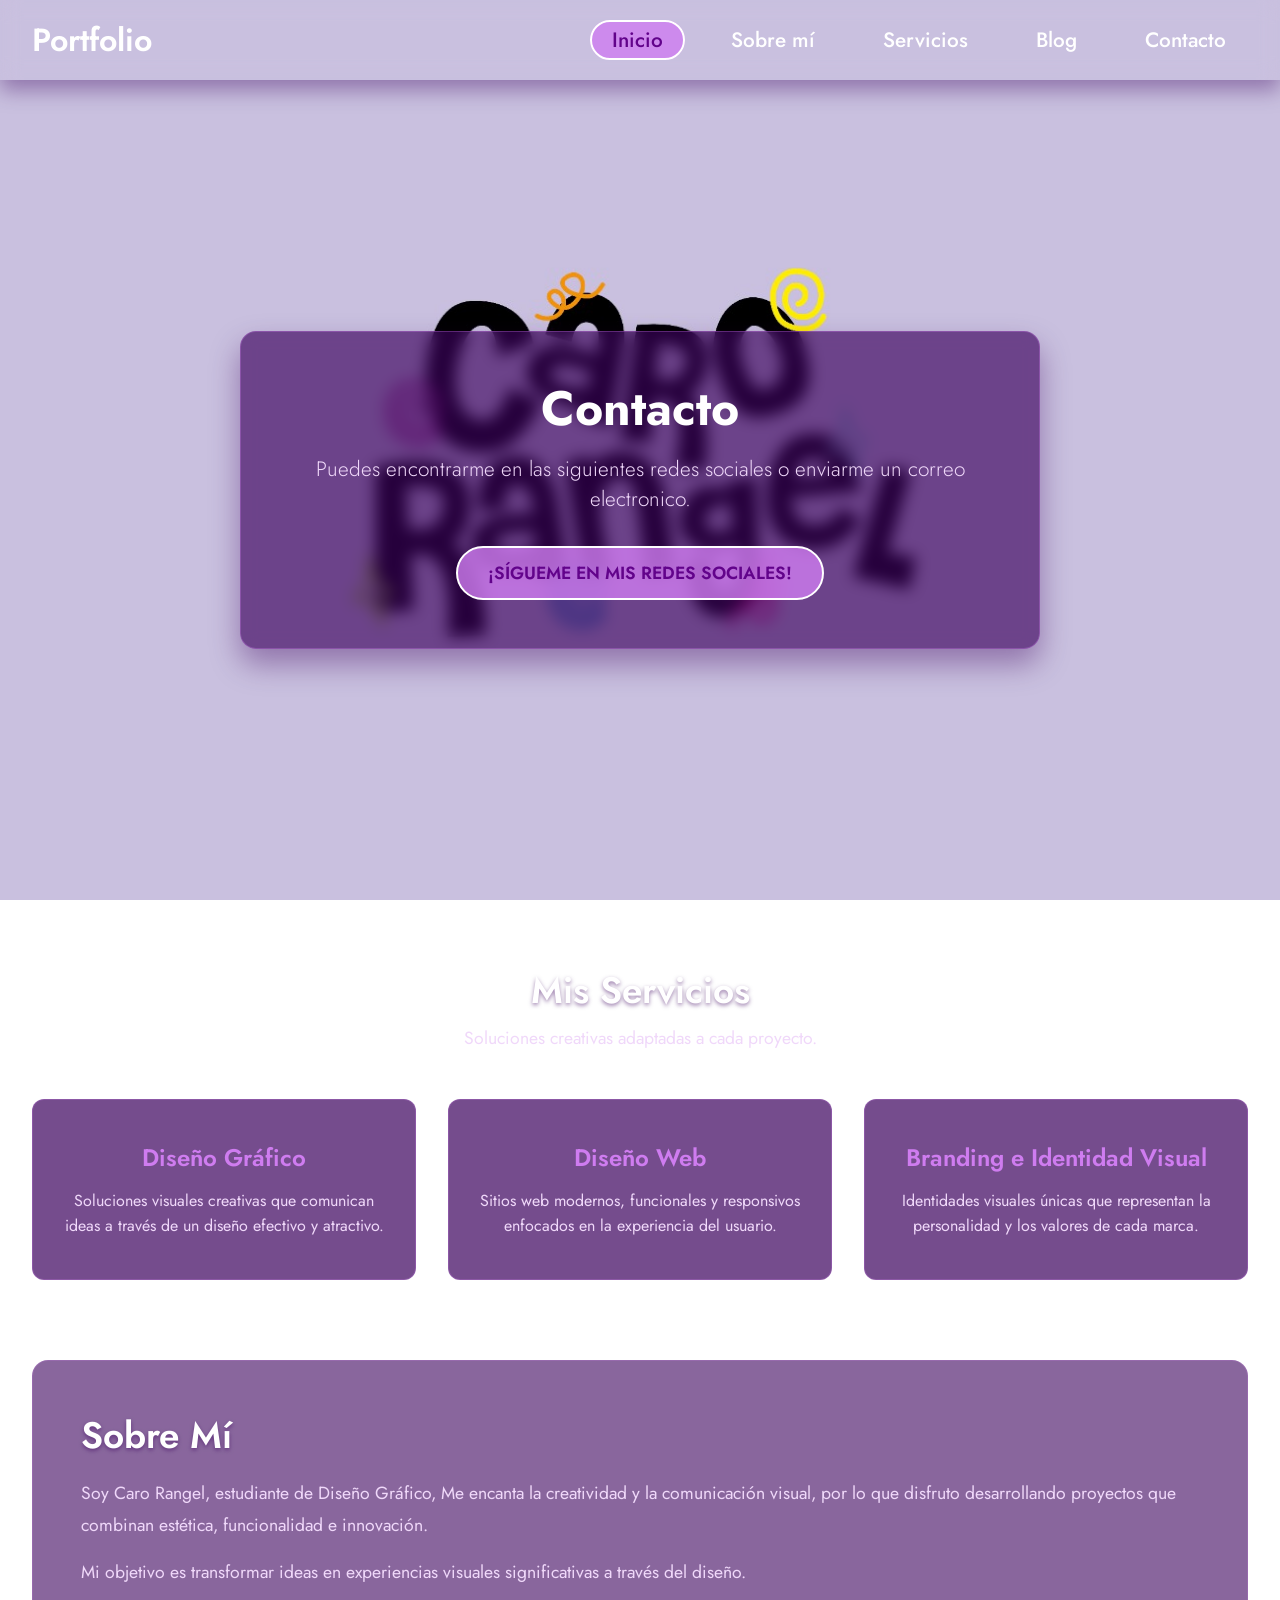
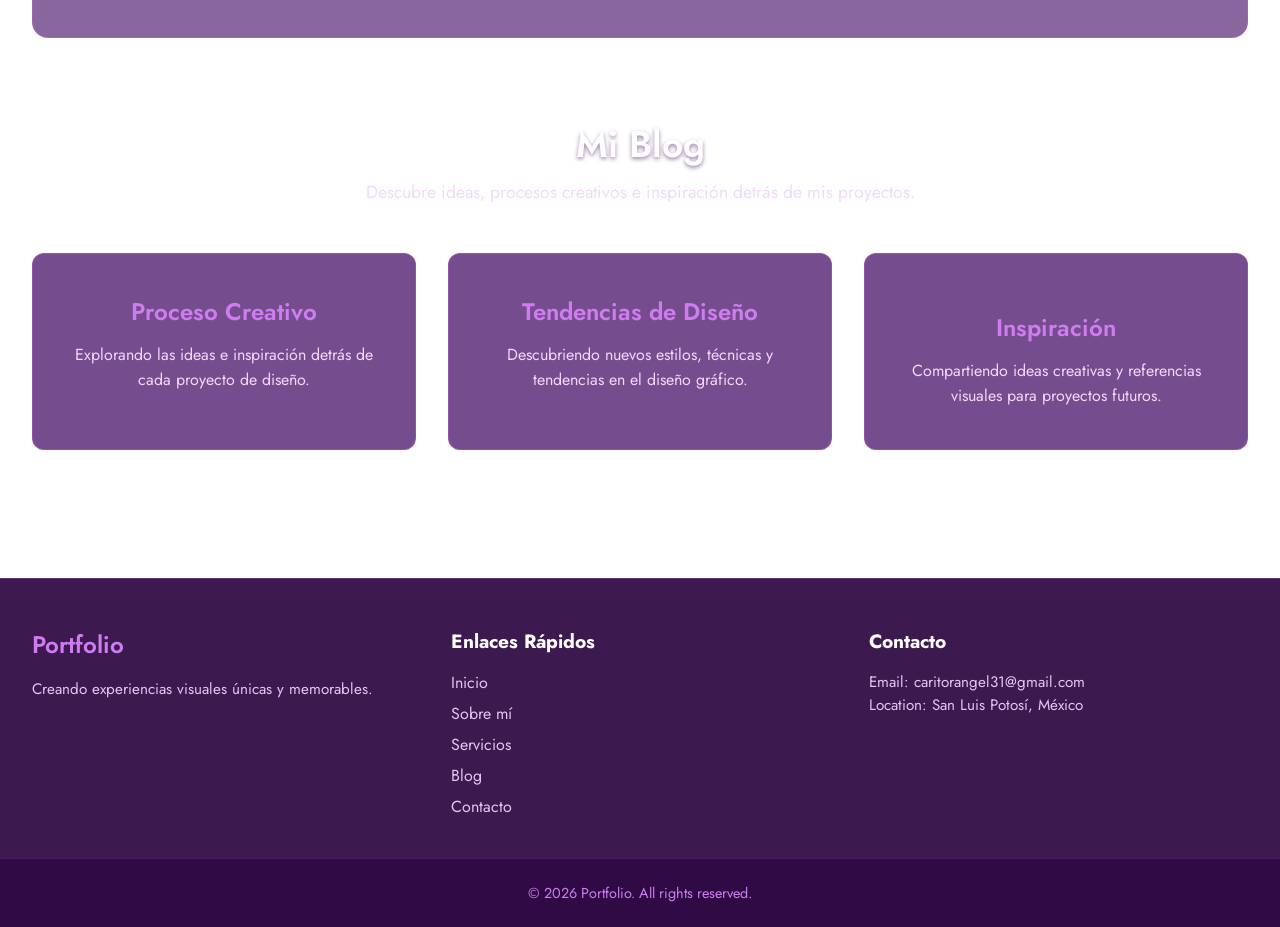
==== contacto.html @ d1299d4a "CONTACTO" ====
<!DOCTYPE html>
<html lang="en">

<head>
    <meta charset="UTF-8">
    <meta name="viewport" content="width=device-width, initial-scale=1.0">
    <title>Portfolio</title>

    <!-- Hoja de estilos -->
    <link rel="stylesheet" href="style.css">
</head>

<body>

    <!-- ==========================================
         HEADER / ENCABEZADO
         Navegación y presentación principal
         ========================================== -->
    <header class="site-header">

        <!-- BARRA DE NAVEGACIÓN -->
        <nav class="navbar">
            <div class="navbar-container">

                <!-- Logotipo -->
                <a href="index.html" class="navbar-logo">Portfolio</a>

                <!-- Menú hamburguesa -->
                <button class="navbar-toggle"
                        aria-label="Abrir menú"
                        aria-expanded="false"
                        aria-controls="navbar-menu">
                    <span class="bar"></span>
                    <span class="bar"></span>
                    <span class="bar"></span>
                </button>

                <!-- Menú principal -->
                <ul class="navbar-menu" id="navbar-menu">
                    <li><a href="#home" class="active">Inicio</a></li>
                    <li><a href="#about">Sobre mí</a></li>
                    <li><a href="#services">Servicios</a></li>
                    <li><a href="#blog">Blog</a></li>
                    <li><a href="#contact">Contacto</a></li>
                </ul>

            </div>
        </nav>

        <!-- SECCIÓN HERO -->
        <div id="home" class="hero-container">
            <div class="hero-content">

                <h1 class="hero-title">Contacto</h1>

                <p class="hero-subtitle">
                   Puedes encontrarme en las siguientes redes sociales o enviarme un correo electronico.
                </p>

                <a href="#services" class="hero-btn">
                    ¡SÍGUEME EN MIS REDES SOCIALES!
                </a>

            </div>
        </div>

    </header>


    <!-- ==========================================
         MAIN / CONTENIDO PRINCIPAL
         ========================================== -->
    <main class="main-content">

        <!-- SECCIÓN DE SERVICIOS -->
        <section id="services" class="content-section">

            <div class="section-header">
                <h2 class="section-title">Mis Servicios</h2>

                <p class="section-description">
                    Soluciones creativas adaptadas a cada proyecto.
                </p>
            </div>

            <!-- Cuadrícula de tarjetas -->
            <div class="cards-grid">

                <!-- Tarjeta 1 -->
                <article class="card">
                

                    <h3 class="card-title">Diseño Gráfico</h3>

                    <p class="card-text">
                        Soluciones visuales creativas que comunican
                        ideas a través de un diseño efectivo y atractivo.
                    </p>
                </article>

                <!-- Tarjeta 2 -->
                <article class="card">
                   

                    <h3 class="card-title">Diseño Web</h3>

                    <p class="card-text">
                        Sitios web modernos, funcionales y responsivos
                        enfocados en la experiencia del usuario.
                    </p>
                </article>

                <!-- Tarjeta 3 -->
                <article class="card">
        

                    <h3 class="card-title">Branding e Identidad Visual</h3>

                    <p class="card-text">
                        Identidades visuales únicas que representan
                        la personalidad y los valores de cada marca.
                    </p>
                </article>

            </div>
        </section>


        <!-- SECCIÓN ABOUT -->
        <section id="about" class="content-section about-section">

            <div class="about-container">

                <div class="about-text">

                    <h2 class="section-title">Sobre Mí</h2>

                    <p>
                        Soy Caro Rangel, estudiante de Diseño Gráfico,
                        Me encanta la creatividad y la comunicación visual, por lo que disfruto desarrollando proyectos que combinan
                        estética, funcionalidad e innovación.
                    </p>

                    <p>
                        Mi objetivo es transformar ideas en experiencias visuales significativas
                        a través del diseño.
                    </p>

                </div>

                </div>

            </div>
        </section>


        <!-- SECCIÓN BLOG -->
        <section id="blog" class="content-section">

            <div class="section-header">

                <h2 class="section-title">Mi Blog</h2>

                <p class="section-description">
                    Descubre ideas, procesos creativos e
                    inspiración detrás de mis proyectos.
                </p>

            </div>

            <div class="cards-grid">

                <article class="card">
                

                    <h3 class="card-title">Proceso Creativo</h3>

                    <p class="card-text">
                        Explorando las ideas e inspiración
                        detrás de cada proyecto de diseño.
                    </p>
                </article>

                <article class="card">
            

                    <h3 class="card-title">Tendencias de Diseño</h3>

                    <p class="card-text">
                        Descubriendo nuevos estilos, técnicas
                        y tendencias en el diseño gráfico.
                    </p>
                </article>

                <article class="card">
                    <div class="card-icon"></div>

                    <h3 class="card-title">Inspiración</h3>

                    <p class="card-text">
                        Compartiendo ideas creativas y referencias visuales
                        para proyectos futuros.
                    </p>
                </article>

            </div>

        </section>

    </main>


    <!-- ==========================================
         FOOTER / PIE DE PÁGINA
         ========================================== -->
    <footer id="contact" class="site-footer">

        <div class="footer-container">

            <!-- Columna 1: Marca -->
            <div class="footer-col">

                <h4 class="footer-brand">Portfolio</h4>

                <p class="footer-desc">
                    Creando experiencias visuales únicas y memorables.
                </p>

            </div>

            <!-- Columna 2: Navegación -->
            <div class="footer-col">

                <h5 class="footer-heading">Enlaces Rápidos</h5>

                <ul class="footer-links">
                    <li><a href="#home">Inicio</a></li>
                    <li><a href="#about">Sobre mí</a></li>
                    <li><a href="#services">Servicios</a></li>
                    <li><a href="#blog">Blog</a></li>
                    <li><a href="#contact">Contacto</a></li>
                </ul>

            </div>

            <!-- Columna 3: Contacto -->
            <div class="footer-col">

                <h5 class="footer-heading">Contacto</h5>

                <p>Email: caritorangel31@gmail.com</p>
                <p>Location: San Luis Potosí, México</p>

            </div>

        </div>

        <!-- Derechos de autor -->
        <div class="footer-bottom">
            <p>&copy; 2026 Portfolio. All rights reserved.</p>
        </div>

    </footer>

    <!-- Archivo JavaScript -->
    <script src="script.js"></script>

</body>
</html>
---- style.css ----
/* ==========================================================================
   IMPORTACIÓN DE FUENTES Y CONFIGURACIÓN GLOBAL
========================================================================== */

@import url('https://fonts.googleapis.com/css2?family=Jost:ital,wght@0,100..900;1,100..900&display=swap');

* {
    margin: 0;
    padding: 0;
    box-sizing: border-box;
}

html {
    scroll-behavior: smooth;
    scroll-padding-top: 90px;
}

body {
    font-family: "Jost", serif;
    min-height: 100vh;
    background: url(./images/background.jpeg) no-repeat center center/cover fixed;
    /*color: #ffffff;*/
}

/* ==========================================================================
   BARRA DE NAVEGACIÓN
========================================================================== */

.navbar {
    display: flex;
    align-items: center;
    justify-content: center;
    height: 80px;
    width: 100%;
    position: sticky;
    top: 0;
    background: transparent;
    box-shadow: 0 10px 20px rgba(59, 1, 93, 0.396);
    backdrop-filter: blur(10px);
    -webkit-backdrop-filter: blur(10px);
    z-index: 999;
}

.navbar-container {
    display: flex;
    align-items: center;
    justify-content: space-between;
    width: 100%;
    padding: 0 2rem;
    max-width: 1600px;
}

.navbar-logo {
    font-size: 2rem;
    font-weight: 600;
    color: #fff;
    text-decoration: none;
    cursor: pointer;
}

.navbar-container .navbar-menu {
    display: flex;
    text-align: center;
    gap: 1.5rem;
    list-style: none;
}

.navbar-container .navbar-menu li a {
    text-decoration: none;
    color: #fff;
    font-size: 1.3rem;
    font-weight: 500;
    padding: 3px 20px;
    border-radius: 20px;
    border: 2px solid transparent;
    transition: all 0.7s ease;
    white-space: nowrap;
}

.navbar-container .navbar-menu li a:hover,
.navbar-container .navbar-menu li a.active {
    color: #62038b;
    background: rgba(207, 124, 240, 0.8);
    border: 2px solid #fff;
}

/* BOTÓN HAMBURGUESA */

.navbar-toggle {
    display: none;
    background: transparent;
    padding: 10px;
    border: none;
    cursor: pointer;
}

.bar {
    display: block;
    width: 25px;
    height: 3px;
    margin: 5px auto;
    background: #fff;
    transition: all 0.3s ease-in-out;
}

/* ==========================================================================
   SECCIÓN HEADER / HERO
========================================================================== */

.hero-container {
    display: flex;
    align-items: center;
    justify-content: center;
    min-height: calc(100vh - 80px);
    padding: 2rem;
    text-align: center;
}

.hero-content {
    max-width: 800px;
    padding: 3rem 2rem;
    background: rgba(59, 1, 93, 0.65);
    backdrop-filter: blur(8px);
    -webkit-backdrop-filter: blur(8px);
    border-radius: 16px;
    border: 1px solid rgba(207, 124, 240, 0.3);
    box-shadow: 0 15px 30px rgba(59, 1, 93, 0.4);
}

.hero-title {
    font-size: 3rem;
    font-weight: 700;
    margin-bottom: 1rem;
    line-height: 1.2;
    color: #ffffff;
}

.hero-subtitle {
    font-size: 1.3rem;
    font-weight: 300;
    margin-bottom: 2rem;
    color: #f0d8fa;
}

/* BOTÓN PRINCIPAL */

.hero-btn {
    display: inline-block;
    padding: 12px 30px;
    background: rgba(207, 124, 240, 0.8);
    color: #62038b;
    font-size: 1.1rem;
    font-weight: 600;
    text-decoration: none;
    border-radius: 30px;
    border: 2px solid #fff;
    transition: all 0.3s ease;
}

.hero-btn:hover {
    background: #ffffff;
    color: #62038b;
    transform: translateY(-3px);
    box-shadow: 0 10px 20px rgba(59, 1, 93, 0.4);
}

/* ==========================================================================
   SECCIÓN MAIN / CONTENIDO PRINCIPAL
========================================================================== */

.main-content {
    max-width: 1400px;
    margin: 0 auto;
    padding: 4rem 2rem;
    display: flex;
    flex-direction: column;
    gap: 5rem;
}

.content-section {
    width: 100%;
}

/* ENCABEZADOS DE SECCIÓN */

.section-header {
    text-align: center;
    margin-bottom: 3rem;
}

.section-title {
    font-size: 2.3rem;
    font-weight: 600;
    margin-bottom: 0.5rem;
    color: #ffffff;
    text-shadow: 0 2px 4px rgba(59, 1, 93, 0.5);
}

.section-description {
    font-size: 1.1rem;
    color: #f0d8fa;
}

/* ==========================================================================
   TARJETAS / SERVICES Y BLOG
========================================================================== */

.cards-grid {
    display: grid;
    grid-template-columns: repeat(auto-fit, minmax(280px, 1fr));
    gap: 2rem;
}

.card {
    background: rgba(59, 1, 93, 0.7);
    backdrop-filter: blur(10px);
    -webkit-backdrop-filter: blur(10px);
    border: 1px solid rgba(207, 124, 240, 0.25);
    padding: 2.5rem 1.5rem;
    border-radius: 12px;
    text-align: center;
    transition: transform 0.3s ease, 
                box-shadow 0.3s ease,
                border-color 0.3s ease;
}

.card:hover {
    transform: translateY(-8px);
    box-shadow: 0 12px 25px rgba(59, 1, 93, 0.5);
    border-color: rgba(207, 124, 240, 0.8);
}

.card-icon {
    font-size: 2.5rem;
    margin-bottom: 1rem;
}

.card-title {
    font-size: 1.5rem;
    font-weight: 600;
    margin-bottom: 0.8rem;
    color: #cf7cf0;
}

.card-text {
    font-size: 1rem;
    color: #f0d8fa;
    line-height: 1.6;
}

/* ==========================================================================
   SECCIÓN ABOUT / SOBRE MÍ
========================================================================== */

.about-section {
    background: rgba(59, 1, 93, 0.6);
    backdrop-filter: blur(10px);
    -webkit-backdrop-filter: blur(10px);
    padding: 3rem;
    border-radius: 16px;
    border: 1px solid rgba(207, 124, 240, 0.2);
}

.about-container {
    width: 100%;
}

.about-text p {
    font-size: 1.1rem;
    line-height: 1.8;
    margin-top: 1rem;
    color: #f0d8fa;
}

/* ==========================================================================
   FOOTER / PIE DE PÁGINA
========================================================================== */

.site-footer {
    background: rgba(39, 0, 60, 0.9);
    backdrop-filter: blur(12px);
    -webkit-backdrop-filter: blur(12px);
    border-top: 1px solid rgba(207, 124, 240, 0.25);
    padding-top: 3rem;
    margin-top: 4rem;
}

.footer-container {
    max-width: 1400px;
    margin: 0 auto;
    padding: 0 2rem 2rem 2rem;
    display: grid;
    grid-template-columns: repeat(auto-fit, minmax(220px, 1fr));
    gap: 2.5rem;
}

/* INFORMACIÓN DE MARCA */

.footer-col .footer-brand {
    font-size: 1.5rem;
    font-weight: 600;
    margin-bottom: 1rem;
    color: #cf7cf0;
}

.footer-col .footer-desc,
.footer-col p {
    font-size: 0.95rem;
    color: #e5c5f3;
    line-height: 1.5;
}

/* ENLACES DEL FOOTER */

.footer-heading {
    font-size: 1.2rem;
    margin-bottom: 1rem;
    color: #ffffff;
}

.footer-links {
    list-style: none;
}

.footer-links li {
    margin-bottom: 0.5rem;
}

.footer-links a {
    color: #e5c5f3;
    text-decoration: none;
    transition: color 0.2s ease;
}

.footer-links a:hover {
    color: #cf7cf0;
}

/* DERECHOS DE AUTOR */

.footer-bottom {
    text-align: center;
    padding: 1.5rem;
    background: rgba(39, 0, 60, 0.6);
    font-size: 0.9rem;
    color: #cf7cf0;
    border-top: 1px solid rgba(207, 124, 240, 0.15);
}

/* ==========================================================================
   REGLAS RESPONSIVAS / TABLETS
========================================================================== */

@media (max-width: 800px) {

    .navbar {
        backdrop-filter: none;
        -webkit-backdrop-filter: none;
    }

    /* MENÚ MÓVIL */

    .navbar-container .navbar-menu {
        display: none;
        flex-direction: column;
        align-items: flex-start;
        gap: 1.7rem;
        position: absolute;
        height: 100vh;
        height: 100dvh;
        width: 250px;
        top: 0;
        right: 0;
        padding: 5rem 1.5rem;
        background: rgba(59, 1, 93, 0.9);
        box-shadow: 0 10px 10px rgba(59, 1, 93, 0.5);
        backdrop-filter: blur(10px);
        -webkit-backdrop-filter: blur(10px);
        overflow-y: auto;
    }

    .navbar-container .navbar-menu.active {
        display: flex;
    }

    .navbar-toggle {
        display: block;
        z-index: 999;
    }

    /* ANIMACIÓN DEL MENÚ HAMBURGUESA */

    .navbar-toggle.active .bar:nth-child(2) {
        opacity: 0;
    }

    .navbar-toggle.active .bar:nth-child(1) {
        transform: translateY(8px) rotate(45deg);
    }

    .navbar-toggle.active .bar:nth-child(3) {
        transform: translateY(-8px) rotate(-45deg);
    }

    /* HERO */

    .hero-title {
        font-size: 2.3rem;
    }

    .hero-subtitle {
        font-size: 1.1rem;
    }

    /* CONTENIDO */

    .main-content {
        padding: 3rem 1.5rem;
        gap: 3.5rem;
    }

    .cards-grid {
        grid-template-columns: repeat(2, minmax(0, 1fr));
    }

    .about-section {
        padding: 2rem;
    }
}

/* ==========================================================================
   REGLAS RESPONSIVAS / CELULARES
========================================================================== */

@media (max-width: 600px) {

    .navbar-container {
        padding: 0 1rem;
    }

    .navbar-logo {
        font-size: 1.7rem;
    }

    .navbar-container .navbar-menu li a {
        font-size: 1.2rem;
        padding: 3px 15px;
    }

    /* HERO */

    .hero-container {
        padding: 1rem;
    }

    .hero-content {
        padding: 2rem 1rem;
    }

    .hero-title {
        font-size: 1.8rem;
    }

    .hero-subtitle {
        font-size: 1rem;
    }

    .hero-btn {
        width: 100%;
        text-align: center;
    }

    /* TARJETAS */

    .cards-grid {
        grid-template-columns: 1fr;
    }

    .section-title {
        font-size: 1.8rem;
    }

    /* FOOTER */

    .footer-container {
        grid-template-columns: 1fr;
        gap: 2rem;
        padding: 0 1.5rem 2rem 1.5rem;
    }
}

/* ==========================================================================
   ACCESIBILIDAD
========================================================================== */

a:focus-visible,
button:focus-visible {
    outline: 3px solid #cf7cf0;
    outline-offset: 4px;
}

@media (prefers-reduced-motion: reduce) {
    html {
        scroll-behavior: auto;
    }

    *,
    *::before,
    *::after {
        transition-duration: 0.01ms !important;
        animation-duration: 0.01ms !important;
    }
}
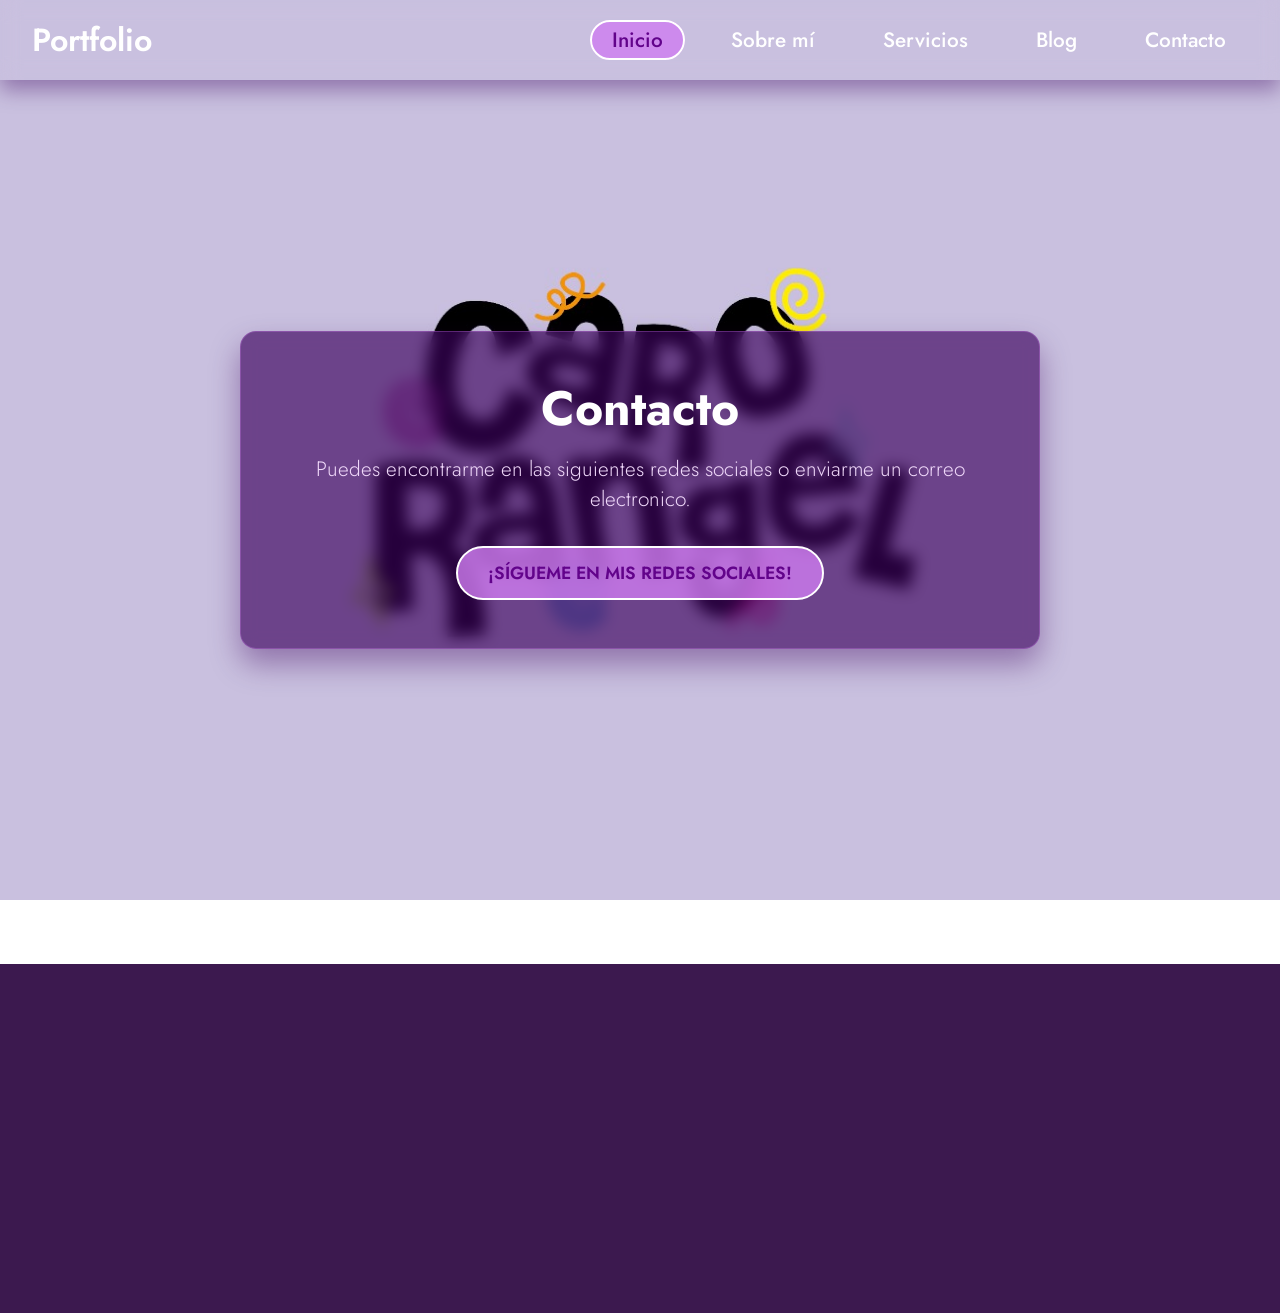
==== commit 50c6dba5: "Add files via upload" ====
--- a/contacto.html
+++ b/contacto.html
@@ -37,11 +37,11 @@
 
                 <!-- Menú principal -->
                 <ul class="navbar-menu" id="navbar-menu">
-                    <li><a href="#home" class="active">Inicio</a></li>
-                    <li><a href="#about">Sobre mí</a></li>
-                    <li><a href="#services">Servicios</a></li>
-                    <li><a href="#blog">Blog</a></li>
-                    <li><a href="#contact">Contacto</a></li>
+                    <li><a href="index.html" class="active">Inicio</a></li>
+                    <li><a href="index.html">Sobre mí</a></li>
+                    <li><a href="servicios.html">Servicios</a></li>
+                    <li><a href="blog.html">Blog</a></li>
+                    <li><a href="contacto.html">Contacto</a></li>
                 </ul>
 
             </div>
@@ -66,142 +66,6 @@
 
     </header>
 
-
-    <!-- ==========================================
-         MAIN / CONTENIDO PRINCIPAL
-         ========================================== -->
-    <main class="main-content">
-
-        <!-- SECCIÓN DE SERVICIOS -->
-        <section id="services" class="content-section">
-
-            <div class="section-header">
-                <h2 class="section-title">Mis Servicios</h2>
-
-                <p class="section-description">
-                    Soluciones creativas adaptadas a cada proyecto.
-                </p>
-            </div>
-
-            <!-- Cuadrícula de tarjetas -->
-            <div class="cards-grid">
-
-                <!-- Tarjeta 1 -->
-                <article class="card">
-                
-
-                    <h3 class="card-title">Diseño Gráfico</h3>
-
-                    <p class="card-text">
-                        Soluciones visuales creativas que comunican
-                        ideas a través de un diseño efectivo y atractivo.
-                    </p>
-                </article>
-
-                <!-- Tarjeta 2 -->
-                <article class="card">
-                   
-
-                    <h3 class="card-title">Diseño Web</h3>
-
-                    <p class="card-text">
-                        Sitios web modernos, funcionales y responsivos
-                        enfocados en la experiencia del usuario.
-                    </p>
-                </article>
-
-                <!-- Tarjeta 3 -->
-                <article class="card">
-        
-
-                    <h3 class="card-title">Branding e Identidad Visual</h3>
-
-                    <p class="card-text">
-                        Identidades visuales únicas que representan
-                        la personalidad y los valores de cada marca.
-                    </p>
-                </article>
-
-            </div>
-        </section>
-
-
-        <!-- SECCIÓN ABOUT -->
-        <section id="about" class="content-section about-section">
-
-            <div class="about-container">
-
-                <div class="about-text">
-
-                    <h2 class="section-title">Sobre Mí</h2>
-
-                    <p>
-                        Soy Caro Rangel, estudiante de Diseño Gráfico,
-                        Me encanta la creatividad y la comunicación visual, por lo que disfruto desarrollando proyectos que combinan
-                        estética, funcionalidad e innovación.
-                    </p>
-
-                    <p>
-                        Mi objetivo es transformar ideas en experiencias visuales significativas
-                        a través del diseño.
-                    </p>
-
-                </div>
-
-                </div>
-
-            </div>
-        </section>
-
-
-        <!-- SECCIÓN BLOG -->
-        <section id="blog" class="content-section">
-
-            <div class="section-header">
-
-                <h2 class="section-title">Mi Blog</h2>
-
-                <p class="section-description">
-                    Descubre ideas, procesos creativos e
-                    inspiración detrás de mis proyectos.
-                </p>
-
-            </div>
-
-            <div class="cards-grid">
-
-                <article class="card">
-                
-
-                    <h3 class="card-title">Proceso Creativo</h3>
-
-                    <p class="card-text">
-                        Explorando las ideas e inspiración
-                        detrás de cada proyecto de diseño.
-                    </p>
-                </article>
-
-                <article class="card">
-            
-
-                    <h3 class="card-title">Tendencias de Diseño</h3>
-
-                    <p class="card-text">
-                        Descubriendo nuevos estilos, técnicas
-                        y tendencias en el diseño gráfico.
-                    </p>
-                </article>
-
-                <article class="card">
-                    <div class="card-icon"></div>
-
-                    <h3 class="card-title">Inspiración</h3>
-
-                    <p class="card-text">
-                        Compartiendo ideas creativas y referencias visuales
-                        para proyectos futuros.
-                    </p>
-                </article>
 
             </div>
 
@@ -234,11 +98,11 @@
                 <h5 class="footer-heading">Enlaces Rápidos</h5>
 
                 <ul class="footer-links">
-                    <li><a href="#home">Inicio</a></li>
-                    <li><a href="#about">Sobre mí</a></li>
-                    <li><a href="#services">Servicios</a></li>
-                    <li><a href="#blog">Blog</a></li>
-                    <li><a href="#contact">Contacto</a></li>
+                    <li><a href="index.html">Inicio</a></li>
+                    <li><a href="index.html">Sobre mí</a></li>
+                    <li><a href="servicios.html">Servicios</a></li>
+                    <li><a href="blog.html">Blog</a></li>
+                    <li><a href="contacto.html">Contacto</a></li>
                 </ul>
 
             </div>
